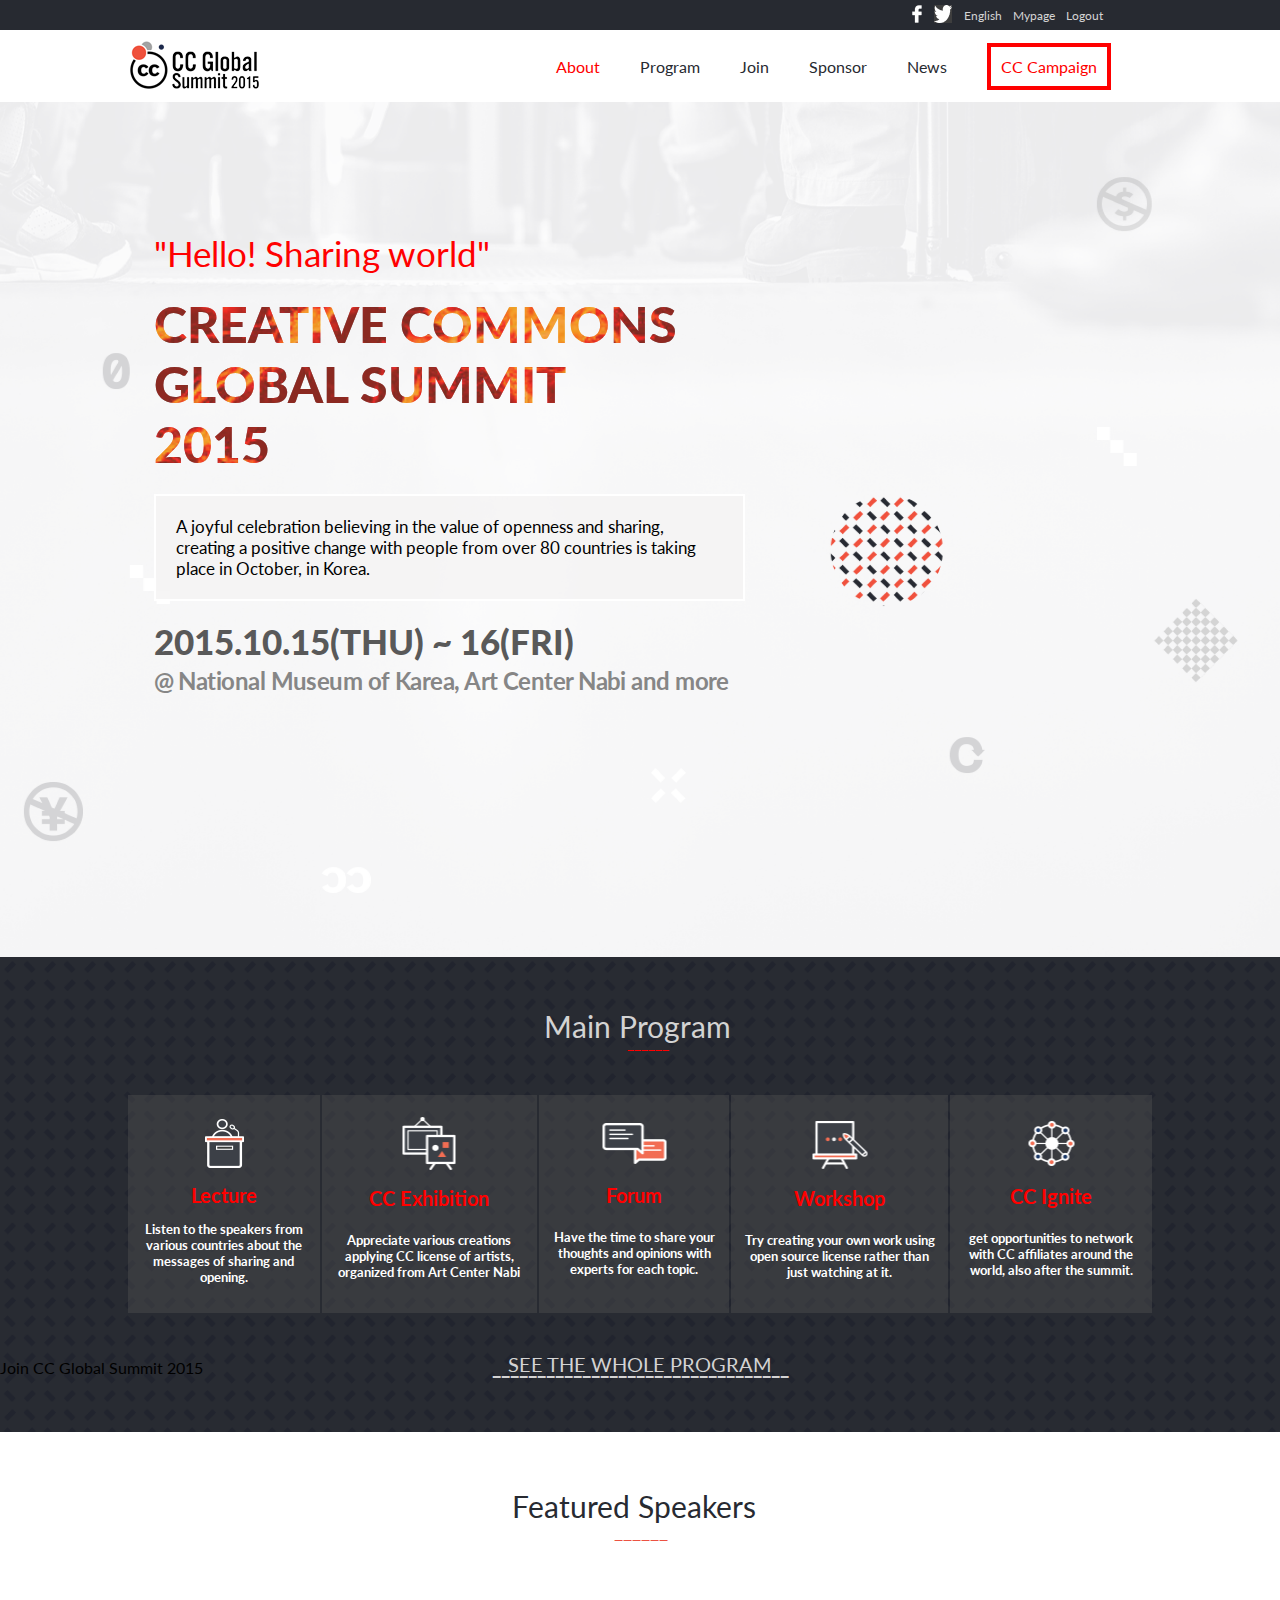
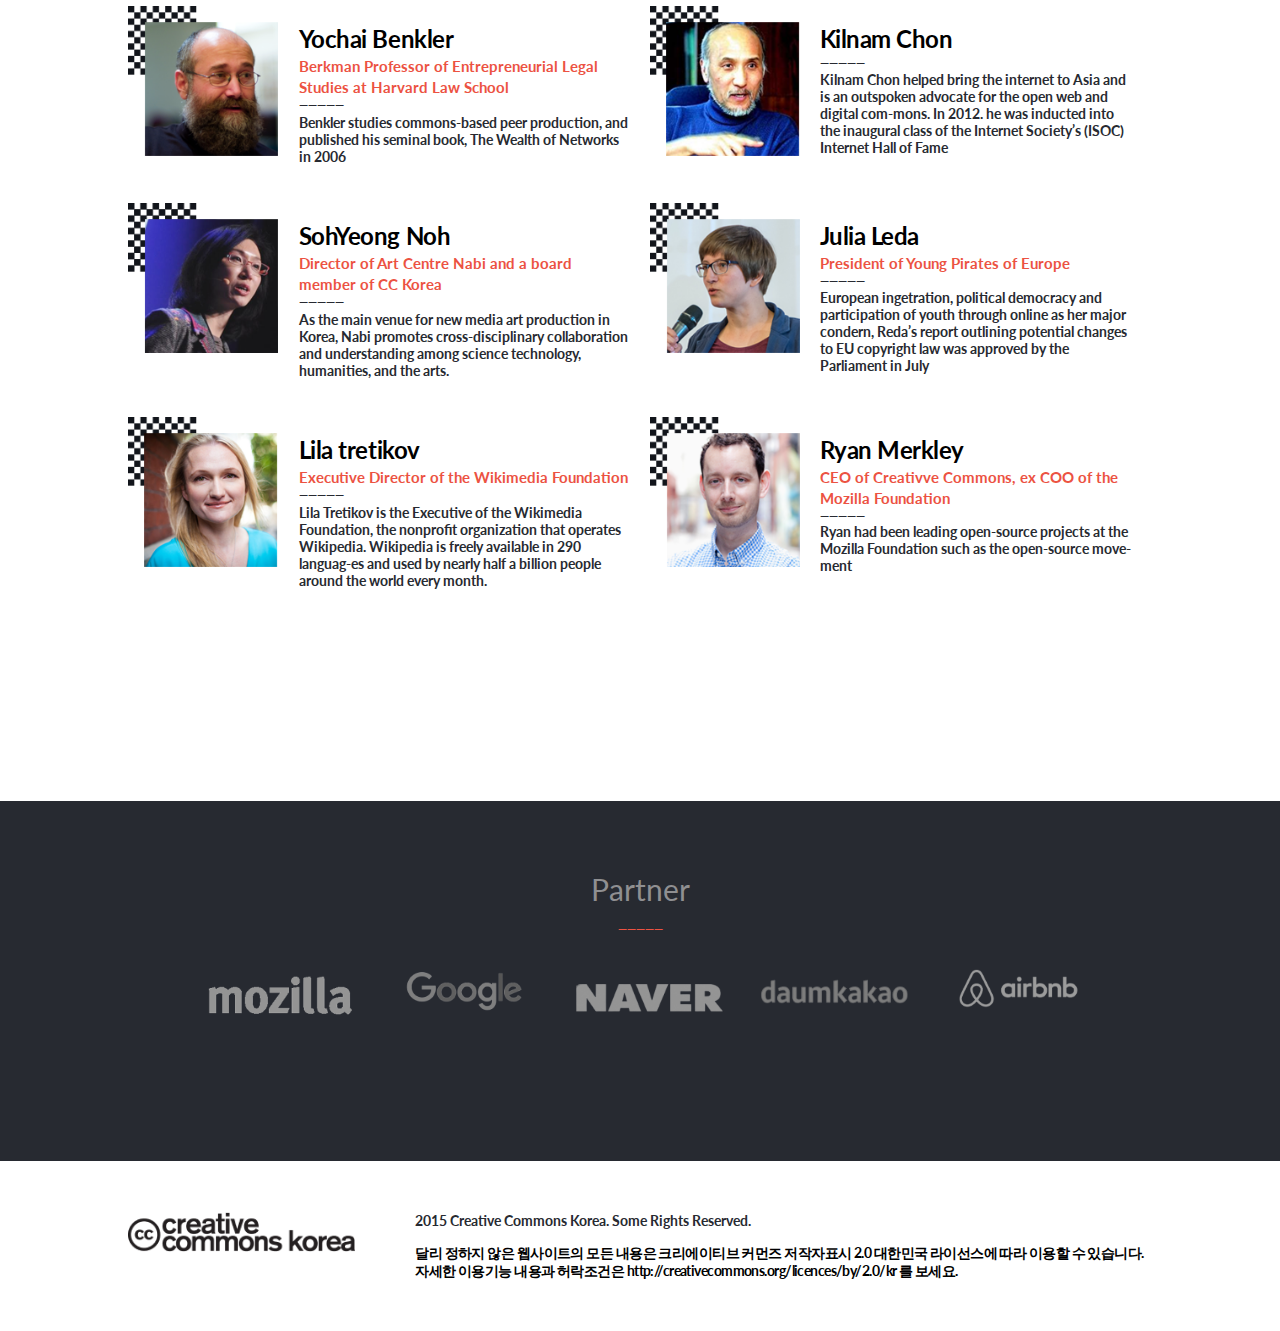
==== index.html @ be326084 "Add capstone file" ====
<!DOCTYPE html>
<html lang="en">
  <head>
    <meta charset="UTF-8" />
    <meta name="viewport" content="width=device-width, initial-scale=1.0" />
    <title>Document</title>
    <link rel="stylesheet" href="style.css" />
    <link rel="preconnect" href="https://fonts.googleapis.com">
    <link rel="preconnect" href="https://fonts.gstatic.com" crossorigin>
    <link href="https://fonts.googleapis.com/css2?family=Lato:wght@300;400;700;900&family=Libre+Bodoni:wght@500&family=Poppins:ital,wght@0,400;0,500;0,600;0,700;1,300;1,800;1,900&family=Roboto:wght@100;300;400&display=swap" rel="stylesheet">
    <link rel="stylesheet" href="about.css">
  </head>
  <body>
    <header class="master">
      <nav class="navbar">
        <div class="mobile">
          <div class="menu" id="hamlogo"><img src="image/mobile_menu 1.png" alt="" onclick="showNav"></div>
          <div class="m-logo"><img src="image/logo.png" alt=""></div>

        </div>
        <div class="upper-nav">
          <ul>
            <li>
              <a href="#"><img src="image/Rectangle.png" alt="facebook" /></a>
            </li>
            <li>
              <a href="#"><img src="image/twitter.png" alt="twitter" /></a>
            </li>
            <li><a href="#">English</a></li>
            <li><a href="#">Mypage</a></li>
            <li><a href="#">Logout</a></li>
          </ul>
        </div>
        <div class="lower">
          <div class="lower-nav">
            <li class="logo">
              <a href="#"><img src="image/logo.png" alt="" /></a>
            </li>
            <ul class="link">
              <li><a href="about.html" id="active" class="active">About</a></li>
              <li><a href="#program" class="up">Program</a></li>
              <li><a href="#speakers" class="up">Join</a></li>
              <li><a href="#partner" class="up">Sponsor</a></li>
              <li><a href="#" class="up">News</a></li>
              <li>
                <a href="#" id="campaign" class="campaign">CC Campaign</a>
              </li>
            </ul>
          </div>
        </div>
      </nav>
    </header>
    <!-- -----------------------hamburger----------------------- -->
    <div class="ham" id="burger">
      <button id="menuIcon" class="close-icon" onclick="closeNavbar()">
        <img src="image/cancel.png" alt="" />
      </button>
      <ul class="hambar">
        <li id="list32">
          <a href="about.html">About</a>
        </li>

        <li id="list33">
          <a href="#program">Program</a>
        </li>

        <li id="list34">
          <a href="#speakers">Join</a>
        </li>

        
        <li id="list35">
          <a href="#partner">Sponsor</a>
        </li>

        <li id="list36">
          <a href="#news">News</a>
        </li>

        <li id="list37">
          <a href="#campain">CC Campaign</a>
        </li>
      </ul>
    </div>
    <!-- --------------------------------------------------- -->
    <section class="start">
      <!-- <div class="raj"> -->
      <!-- <img src="image/background.png" class="background1" alt=""> -->
      <!-- </div> -->
      <h3 class="hello">"Hello! Sharing world"</h3>
      <p id="title">
        CREATIVE COMMONS <br />
        GLOBAL SUMMIT <br />
        2015
      </p>
      <p class="joyful">
        A joyful celebration believing in the value of openness and sharing,
        creating
        a positive change with people from over 80 countries is taking place in
        October, in Korea.
      </p>
      <h2 class="thu">2015.10.15(THU) ~ 16(FRI)</h2>
      <h6 class="national">
        @ National Museum of Karea, Art Center Nabi and more
      </h6>
    </section>
    <!-- ---------------------------- program --------------------------- -->
    <section id="program" class="program">
      <div class="main-pro">Main Program</div>
      <div class="main-space">______</div>
      <div class="main-container">
        <div class="lecture">
          <img src="image/program_icon (2).png" alt="dd" class="box1" />
          <h6 class="highlight">Lecture</h6>
          <p class="para">
            Listen to the speakers from various countries about the messages of
            sharing and opening.
          </p>
        </div>
        <div class="lecture">
          <img src="image/program_icon (3).png" alt=""  class="box2"/>
          <h6 class="highlight">CC Exhibition</h6>
          <p class="para">
            Appreciate various creations applying CC license of artists,
            organized from Art Center Nabi
          </p>
        </div>
        <div class="lecture">
          <img src="image/program_icon (4).png" alt="" class="box3"/>
          <h6 class="highlight">Forum</h6>
          <p class="para">
            Have the time to share your thoughts and opinions with experts for
            each topic.
          </p>
        </div>
        <div class="lecture">
          <img src="image/program_icon (5).png" alt="" class="box4"/>
          <h6 class="highlight">Workshop</h6>
          <p class="para">
            Try creating your own work using open source license rather than
            just watching at it.
          </p>
        </div>
        <div class="lecture">
          <img src="image/program_icon (1).png" alt="" class="box5"/>
          <h6 class="highlight">CC Ignite</h6>
          <p class="para">
            get opportunities to network with CC affiliates around the world,
            also after the summit.
          </p>
        </div>
      </div>
      <div class="join">Join CC Global Summit 2015</div>
      <div class="whole ">SEE THE WHOLE PROGRAM</div>
      <div class="whole-space whole">_________________________________</div>
    </section>
    <!-- -------------------- speakers----------------------- -->
    <section id="speakers" class="speakers">
      <h2 class="featured">Featured Speakers</h2>
      <div class="speaker-space">______</div>
      <div class="speaker-container">
        <div class="speaker-member">
          <img src="image/speaker_01.png" alt="" class="member" />
          <div class="spk-flex">
            <h4 class="spk-name">Yochai Benkler</h4>
            <p class="spk-red">
                Berkman Professor of Entrepreneurial Legal Studies at Harvard Law
                School
            </p>
            <p class="spk-space">_____</p>
            <p class="spk-black">
                Benkler studies commons-based peer production, and published his
                seminal book, The Wealth of Networks in 2006
            </p>
        </div>
    </div>
    <div class="speaker-member">
      <img src="image/speaker_04.png" alt="" class="member" />
      <div class="spk-flex">
        <h4 class="spk-name">Kilnam Chon</h4>
        <p class="spk-red"></p>
        <p class="spk-space">_____</p>
        <p class="spk-black">
          Kilnam Chon helped bring the internet to Asia and is an outspoken
          advocate for the open web and digital com-mons. In 2012. he was
          inducted into the inaugural class of the Internet Society’s (ISOC)
          Internet Hall of Fame
        </p>
      </div>
      <button class="more">more <img src="image/arrow_down 1.png" alt=""></button>
    </div>
        <div class="speaker-member">
          <img src="image/speaker_02.png" alt="" class="member"/>
          <div class="spk-flex">
            <h4 class="spk-name">SohYeong Noh</h4>
            <p class="spk-red">
              Director of Art Centre Nabi and a board member of CC Korea
            </p>
            <p class="spk-space">_____</p>
            <p class="spk-black">
              As the main venue for new media art production in Korea, Nabi
              promotes cross-disciplinary collaboration and understanding among
              science technology, humanities, and the arts.
            </p>
          </div>
        </div>
        <div class="speaker-member">
          <img src="image/speaker_05.png" alt="" class="member" />
          <div class="spk-flex">
            <h4 class="spk-name">Julia Leda</h4>
            <p class="spk-red">President of Young Pirates of Europe</p>
            <p class="spk-space">_____</p>
            <p class="spk-black">
              European ingetration, political democracy and participation of
              youth through online as her major condern, Reda’s report outlining
              potential changes to EU copyright law was approved by the
              Parliament in July
            </p>
          </div>
        </div>
        <div class="speaker-member">
          <img src="image/speaker_03.png" alt="" class="member" />
          <div class="spk-flex">
            <h4 class="spk-name">Lila tretikov</h4>
            <p class="spk-red">
              Executive Director of the Wikimedia Foundation
            </p>
            <p class="spk-space">_____</p>
            <p class="spk-black">
              Lila Tretikov is the Executive of the Wikimedia Foundation, the
              nonprofit organization that operates Wikipedia. Wikipedia is
              freely available in 290 languag-es and used by nearly half a
              billion people around the world every month.
            </p>
          </div>
        </div>
        <div class="speaker-member">
          <img src="image/speaker_06.png" alt="" class="member" />
          <div class="spk-flex">
            <h4 class="spk-name">Ryan Merkley</h4>
            <p class="spk-red">
              CEO of Creativve Commons, ex COO of the Mozilla Foundation
            </p>
            <p class="spk-space">_____</p>
            <p class="spk-black">
              Ryan had been leading open-source projects at the Mozilla
              Foundation such as the open-source move-ment
            </p>
          </div>
        </div>
      </div>
    </section>
    <!-- ---------------------------------- partner ------------------------------ -->
    <section id="partner" class="partner">
        <h4 class="part">Partner</h4>
        <div class="part-space">_____</div>
        <div class="partner-container">
            <div><img src="image/mozilla 1.png" alt="" width="150px"></div>
            <div><img src="image/googlekorea 1.png" alt="" width="150px"></div>
            <div><img src="image/naver 1.png" alt="" width="150px"></div>
            <div><img src="image/daumkakaologo 1.png" alt="" width="150px"></div>
            <div><img src="image/airbnb 1.png" alt="" width="150px"></div>
        </div>
    </section>
    <footer class="foot">
        <div class="footer-container">
        <div class="foot-logo">
            <img src="image/footer-logo.png" alt="" height="40px">
        </div>
        <div class="foot-para">
            <p class="creative">2015 Creative Commons Korea. Some Rights Reserved.</p>
            <p class="korea">달리 정하지 않은 웹사이트의 모든 내용은 크리에이티브 커먼즈 저작자표시 2.0 대한민국 라이선스에 따라 이용할 수 있습니다.
                자세한 이용기능 내용과 허락조건은 http://creativecommons.org/licences/by/2.0/kr 를 보세요.</p>

        </div>
    </div>
    </footer>
  </body>
</html>
---- style.css ----
* {
  margin: 0;
  padding: 0;
  box-sizing: border-box;
  font-family: 'lato', 'Lato', sans-serif;
}

.upper-nav ul {
  list-style-type: none;
  background-color: #272a31;
  margin: 0;
  padding: 0;
  overflow: hidden;
  padding-right: 14%;
  display: flex;
  justify-content: end;
}

.upper-nav ul li {
  margin-left: 1%;
  height: 30px;
  display: flex;
  align-items: center;
  font-size: 12px;
}

.link li a {
  text-decoration: none;
  color: #272a31;
  margin: 0 20px;
}

.upper-nav ul li a {
  text-decoration: none;
  color: #d3d3d3;
  margin: 0 5%;
}

.logo {
  margin-top: 10px;
}

.campaign {
  border: 4px solid red;
  padding: 10px;
}

#active,
#campaign {
  color: red;
  font-weight: 400;
}

.lower-nav ul li {
  float: left;
  list-style-type: none;
  background-color: white;
}

.lower-nav {
  list-style-type: none;
  display: flex;
  justify-content: space-around;
  height: 4.5rem;
}

.link {
  text-decoration: none;
  color: #272a31;
  margin: 0 20px;
  display: flex;
  align-items: center;
}

.start {
  flex-direction: column;
  height: 95vh;
  width: 100%;
  align-items: center;
  justify-content: center;
  background-image: url("image/background.png");
  background-repeat: no-repeat;
  background-size: cover;
  padding-left: 12%;
}

.hello {
  color: red;
  font-size: 35px;
  padding-top: 130px;
  font-weight: 400;
}

#title {
  margin: 20px 0;
  color: red;
  font-size: 50px;
  font-weight: 1000;
  background-image: url('image/text-background.jpg');
  background-repeat: no-repeat;
  background-position: top;
  background-size: cover;
  background-clip: border-box;
  -webkit-background-clip: text;
  -webkit-text-fill-color: rgb(236, 82, 66, 0.5);
}

.joyful {
  border: 2px solid white;
  padding: 20px;
  margin: 10px 10px 10px 0;
  width: 52.5%;
  background-color: #f5f3f3d9;
  font-size: 17px;
}

.thu {
  color: #595959;
  font-size: 35px;
  font-style: normal;
  font-weight: 900;
  line-height: 0px;
  margin: 40px 0;
}

.national {
  color: #868686;
  font-size: 24px;
  font-style: normal;
  font-weight: 700;
  line-height: 0px; /* 0% */
  letter-spacing: -0.552px;
}

/* -----------------------program------------------------ */

.program {
  background-image: url("image/programBackground.png");
  background-repeat: no-repeat;
  width: 100%;
  background-size: cover;
}

.main-pro {
  max-width: 12rem;
  height: 34px;
  align-items: center;
  margin: auto;
  padding: 4% 0 10px 0;
  color: #d3d3d3;
  font-size: 30px;
  font-weight: 400;
}

.main-space {
  width: 4%;
  color: red;
  margin: 15px 48% 30px 49%;
  padding-bottom: 1%;
}

.main-container {
  display: grid;
  grid-template-columns: auto auto auto auto auto;
  height: 263px;
  gap: 2px;
  margin: 0 10%;
  width: 80%;
  border: 2px splid red;
  padding-bottom: 150px;
}

.main-container > div {
  background-color: rgba(83, 83, 83, 0.427);
  text-align: center;

  /* padding: 20px 0; */
  font-size: 15px;
  border: 2px splid red;
  padding: 5%;
}

.partner-container div {
  width: 20%;
}

.main-container > div:hover {
  cursor: pointer;
  border: 3px solid #d3d3d3;
}

.lecture p {
  display: flex;
  height: 92px;
  flex-direction: column;
  justify-content: center;
  color: #fff;
  text-align: center;
  font-size: 13px;
  font-style: normal;
  font-weight: 700;
}

.highlight {
  color: red;
  font-size: 20px;
  padding: 0 3%;
}

.lecture > img {
  padding: 5%;
}

.whole {
  max-width: 18rem;
  height: 34px;
  align-items: center;
  margin: -30px auto 5px auto;
  color: #d3d3d3;
  font-size: 20px;
  font-weight: 400;
  display: flex;
  justify-content: center;
  text-align: center;
}

.whole-space {
  margin-top: -18px;
  color: #d3d3d3;
  padding-bottom: 5%;
  display: flex;
  justify-content: center;
  text-align: center;
  line-height: 1px;
  font-size: 20px;
  font-weight: 900;
}

/* ----------------------speakers------------------------ */
.speakers {
  background-color: white;
  height: 100vh;
  width: 100%;
}

.featured {
  max-width: 16rem;
  height: 34px;
  align-items: center;
  margin: 0 auto 0 auto;
  padding: 4% 0 10px 0;
  color: #272a31;
  font-size: 30px;
  font-weight: 400;
}

.speaker-space {
  width: 6%;
  color: #ec5242;
  padding-bottom: 5%;
  margin: 20px 45% 0% 48%;
  position: cover;
  font-size: 20px;
}

.speaker-container {
  display: grid;
  grid-template-columns: auto auto;
  margin: 0 10%;
  gap: 20px 0;
}

.speaker-member {
  display: flex;
}

.speaker-member > img {
  width: 150px;
  height: 150px;
}

.spk-flex {
  display: flex;
  flex-direction: column;
  padding: 18px 4%;
}

.spk-name {
  color: #000;
  font-size: 24px;
  font-weight: 700;
  letter-spacing: -0.48px;
}

.spk-red {
  color: #ec5242;
  font-size: 15px;
  font-style: normal;
  font-weight: 700;
  line-height: 21px;
  margin-top: 1%;
}

.spk-space {
  width: 6%;
  color: #272a31;
  padding-bottom: 5%;
  margin-top: -15px;
  position: cover;
  font-size: 20px;
}

.spk-black {
  color: #272a31;
  font-size: 14px;
  font-style: normal;
  font-weight: 700;
  margin-top: -10px;
}

/* -----------------------partner-------------- */

.partner {
  margin-top: 5%;
  width: 100%;
  height: 40vh;
  background-color: #272a31;
}

.part {
  display: flex;
  width: 100%;
  justify-content: center;
  text-align: center;
  color: #8f8f91;
  font-size: 30px;
  font-weight: 400;
  padding-top: 70px;
}

.part-space {
  display: flex;
  width: 100%;
  justify-content: center;
  text-align: center;
  color: #ec5242;
  font-size: 20px;
  font-weight: 400;
}

.partner-container {
  display: flex;
  margin: 3% 16%;
  gap: 4%;
}

/* --------------------footer------------------------ */

.footer-container {
  display: flex;
  margin: 4% 10%;
  gap: 60px;
}

.creative {
  display: flex;
  height: 17px;
  flex-direction: column;
  justify-content: center;
  color: #272a31;
  font-size: 14px;
  font-weight: 700;
  line-height: 28px;
}

.korea {
  color: #000;
  margin-top: 15px;
  font-size: 14px;
  font-style: normal;
  font-weight: 700;
  line-height: 18px;
  letter-spacing: -0.56px;
}

@media screen and (min-width: 767px) {
  .mobile {
    display: none;
  }

  .more {
    display: none;
  }

  .ham {
    display: none;
  }
}

/* ------------------for mobile --------------- */

@media screen and (max-width: 767px) {
  .upper-nav {
    display: none;
  }

  .lower {
    display: none;
  }

  .footer {
    display: none;
  }

  .foot {
    display: none;
  }

  .whole {
    display: none;
  }

  .partner {
    display: none;
  }

  /* _________________________ hamburger _______________________ */
  .hamlogo {
    background-color: #6070ff;
    backdrop-filter: blur(5px);
    opacity: 0.8;
    width: 100vw;
    height: 100vh;
    position: fixed;
    top: 0;
    left: 0;
    padding: 20px;
    z-index: 99;
  }

  .ham {
    display: none;
  }

  /* ------------------------------------------------------------ */

  .start {
    flex-direction: column;
    height: 80vh;
    width: 100%;
    align-items: center;
    justify-content: center;
    background-image: url("image/mobile_cleanup.png");
    background-repeat: no-repeat;
    background-size: cover;
    padding: 10px;
  }

  .mobile {
    display: flex;
    height: 10vh;
    justify-content: space-between;
    align-items: center;
    width: 70%;
  }

  .menu {
    margin-left: 10%;
  }

  .hello {
    color: red;
    font-size: 25px;
    font-weight: 400;
  }

  #title {
    margin: 5px 0;
    color: red;
    font-size: 34px;
    font-weight: 1000;
  }

  .joyful {
    border: 5px solid white;
    padding: 20px 20px 20px 10px;
    margin: 10px 10px 10px 0;
    width: 99.5%;
    background-color: #fffa;
    font-size: 12px;
  }

  .thu {
    color: #595959;
    font-size: 20px;
    font-style: normal;
    font-weight: 900;
    line-height: 0px;
    margin: 40px 10px;
  }

  .national {
    color: #868686;
    font-size: 14px;
    font-style: normal;
    font-weight: 700;
    line-height: 0px;
    letter-spacing: -0.552px;
    margin: 10px;
  }

  /* --------------------------------2------------------ */
  .program {
    background-image: url("image/mobile-bckblk.png");
    background-repeat: no-repeat;
    width: 100%;
    height: 100vh;
    background-size: cover;
  }

  .main-pro {
    max-width: 12rem;
    height: 34px;
    align-items: center;
    margin: auto;
    padding: 4% 0 10px 0;
    color: #d3d3d3;
    font-size: 30px;
    font-weight: 400;
  }

  .main-space {
    width: 0%;
    color: red;
    margin: 10px 48% 30px 44%;
    padding-bottom: 1%;
  }

  .main-container {
    display: grid;
    grid-template-columns: auto;
    height: 103px;
    gap: 5px;
    margin: 8px;
    width: 95%;
    border: 2px splid red;
  }

  .main-container > div {
    background-color: rgba(83, 83, 83, 0.427);
    font-size: 10px;
    border: 2px splid red;
    display: flex;
    justify-content: center;
    align-items: center;
    padding: 0%;
  }

  .main-container > div:hover {
    cursor: pointer;
    border: 3px solid #d3d3d3;
  }

  .lecture p {
    color: #fff;
    text-align: start;
    font-size: 12px;
    font-weight: 700;
    line-height: 25px;
    display: flex;
    width: 66%;
    height: 85px;
    flex-direction: column;
    justify-content: center;
    padding: 0 5px 0 8px;
  }

  .part-space {
    width: 10%;
    margin: 0 45%;
    color: #ec5242;
    font-size: 20px;
    font-weight: 400;
  }

  .highlight {
    color: red;
    font-size: 15px;
    padding: 0%  5px 0 8px;
    width: 80px;
    line-height: 25px;
    text-align: start;
  }

  .lecture > img {
    padding: 1%;
    width: 60px;
    display: flex;
  }

  .join {
    margin: 330px 35px 20px 36px;
    height: 65px;
    font-weight: 600;
    width: 80%;
    background-color: #ec5242;
    color: #fff;
    align-items: center;
    justify-content: center;
    display: flex;
  }

  .join:active {
    background-color: #10c413;
    color: #f4f5f7;
  }

  .join:hover {
    background-color: #66bfe2;
    color: #f4f5f7;
    cursor: pointer;
  }

  /* -----------------speaker------------- */
  .speakers {
    background-color: white;
    height: 100vh;
    width: 100%;
  }

  .featured {
    max-width: 16rem;
    height: 24px;
    text-align: center;
    align-items: center;
    margin: 0 auto 0 auto;
    color: #272a31;
    font-size: 20px;
    font-weight: 600;
  }

  .speaker-space {
    display: flex;
    justify-content: center;
    text-align: center;
    line-height: 1px;
    color: #ec5242;
    font-size: 20px;
    font-weight: 900;
  }

  .member {
    width: 100px;
    height: 100px;
  }

  .speaker-container {
    display: grid;
    grid-template-columns: auto;
    margin: 0 4%;
    gap: 3% 0;
  }

  .speaker-member {
    display: flex;
  }

  .spk-flex {
    display: flex;
    flex-direction: column;
    padding: 8px 4%;
  }

  .spk-name {
    color: #000;
    font-size: 14px;
    font-weight: 700;
    letter-spacing: -0.48px;
  }

  .spk-red {
    color: #ec5242;
    font-size: 9px;
    font-style: normal;
    font-weight: 700;
    line-height: 15px;
    margin-top: 1%;
  }

  .spk-space {
    color: #272a31;
    padding-bottom: 5%;
    margin-top: -15px;
    position: cover;
    font-size: 9px;
    line-height: 30px;
  }

  .spk-black {
    color: #272a31;
    font-size: 8px;
    font-style: normal;
    font-weight: 700;
    margin-top: -10px;
  }

  .more {
    width: 80%;
  }
}
}
---- about.css ----
* {
  margin: 0;
  padding: 0;
  box-sizing: border-box;
  font-family: 'Lato', 'lato', sans-serif;
}

.upper-nav ul {
  list-style-type: none;
  background-color: #272a31;
  margin: 0;
  padding: 0;
  overflow: hidden;
  padding-right: 14%;
  display: flex;
  justify-content: end;
}

.upper-nav ul li {
  margin-left: 1%;
  height: 30px;
  display: flex;
  align-items: center;
  font-size: 12px;
}

.link li a {
  text-decoration: none;
  color: #272a31;
  margin: 0 20px;
}

.upper-nav ul li a {
  text-decoration: none;
  color: #d3d3d3;
  margin: 0 5%;
}

.logo {
  margin-top: 10px;
}

.campaign {
  border: 4px solid red;
  padding: 10px;
}

#active,
#campaign {
  color: red;
  font-weight: 400;
}

.lower-nav ul li {
  float: left;
  list-style-type: none;
  background-color: white;
}

.lower-nav {
  list-style-type: none;
  display: flex;
  justify-content: space-around;
  height: 4.5rem;
}

.link {
  text-decoration: none;
  color: #272a31;
  margin: 0 20px;
  display: flex;
  align-items: center;
}

/* ------------section------------ */
.global {
  background-image: url("image/about-background.png");
  background-size: cover;
  width: 100%;
  height: 105vh;
  background-repeat: no-repeat;
  background-position: center;
}

.about1 {
  width: 100%;
  height: 70vh;
  padding: 7% 10% 7% 10%;
}

.summit {
  margin: 20px 0;
  color: red;
  font-size: 50px;
  padding-top: 35px;
  font-weight: 1000;
  text-align: center;
  background-image: url('image/text-background.jpg');
  background-repeat: no-repeat;
  background-position: top;
  background-size: cover;
  background-clip: border-box;
  -webkit-background-clip: text;
  -webkit-text-fill-color: rgb(236, 82, 66, 0.5);
}

.summit-space {
  display: flex;
  width: 100%;
  justify-content: center;
  text-align: center;
  color: #ec5242;
  font-size: 20px;
  font-weight: 700;
}

.para-submit {
  width: 100%;
  margin: 5% 2% 2% 2%;
  padding: 2.5% 5%;
  background-color: #fffdfd;
  color: #000;
  text-align: center;
  font-size: 14px;
  font-weight: 400;
  line-height: 25px;
}

.please {
  color: #7a7a7a;
  text-align: center;
  font-size: 16px;
  font-weight: 700;
  line-height: 25px;
  letter-spacing: 0.48px;
}

.cckore {
  color: #5f5f5f;
  text-align: center;
  font-size: 17px;
  font-weight: 800;
  line-height: 25px;
  letter-spacing: 0.34px;
  text-decoration-line: underline;
}

.cckore img {
  margin-left: 8px;
}

/* ----------------------------------------------- */
.creative3 {
  background-color: white;
  width: 100%;
  height: 53vh;
}

.common {
  width: 50%;
  margin: 5% 25%;
}

.A2015 {
  text-align: center;
  color: #2c2c2c;
  font-size: 25px;
  font-style: normal;
  font-weight: 700;
  line-height: 28px;
}

.criative2-space {
  display: flex;
  width: 100%;
  justify-content: center;
  text-align: center;
  color: #ec5242;
  font-size: 20px;
  font-weight: 600;
  margin: -10px 0 10px 0;
}

.para-logo {
  color: #838383;
  text-align: center;
  font-size: 10px;
  font-style: normal;
  font-weight: 700;
  line-height: 21px;
  margin: 0 10%;
}

.big-logo {
  width: 60%;
  height: 25vh;
  margin: 4% 20%;
}

/* ______________________________past--------------------- */

.see {
  color: #2c2c2c;
  font-size: 30px;
  font-style: normal;
  font-weight: 700;
  line-height: 28px;
  text-align: center;
  margin-top: 4%;
}

.past-space {
  display: flex;
  width: 100%;
  justify-content: center;
  text-align: center;
  color: #ec5242;
  font-size: 20px;
  font-weight: 600;
  margin: -10px 0 10px 0;
}

.past-two {
  color: #838383;
  text-align: center;
  font-size: 16px;
  font-weight: 700;
  line-height: 21px;
}

.past-container {
  display: grid;
  grid-template-columns: auto auto;
  margin: 1% 20%;
}

.past-container div {
  padding: 10px;
  margin-bottom: 100px;
}

/* ----------------------footer---------------------------- */
.foot2 {
  background-color: #111010;
  width: 100%;
  height: 25vh;
}

.footer-container2 {
  display: grid;
  grid-template-columns: 15% 65%;
  justify-content: center;
  align-items: center;
  margin: 0% 10%;
  gap: 50px;
  padding-top: 70px;
}

.creative2 {
  display: flex;
  flex-direction: column;
  justify-content: center;
  color: #eff0f6;
  font-size: 14px;
  font-weight: 700;
  line-height: 28px;
  background-color: #000;
  margin: 0;
  height: 0;
}

.korea2 {
  color: #eee5e5;
  margin-top: 25px;
  font-size: 14px;
  font-style: normal;
  font-weight: 700;
  line-height: 18px;
  letter-spacing: -0.56px;
}

@media screen and (min-width: 767px) {
  .mobile {
    display: none;
  }

  .hello2 {
    display: none;
  }

  .para-submit-mobile {
    display: none;
  }

  .black-logo {
    display: none;
  }

  .partner2 {
    display: none;
  }
}

/* ------------------for mobile --------------- */

@media screen and (max-width: 767px) {
  .upper-nav {
    display: none;
  }

  .lower {
    display: none;
  }

  .summit-space {
    display: none;
  }

  .para-submit {
    display: none;
  }

  .para-logo {
    display: none;
  }

  .korea2 {
    display: none;
  }

  .white-logo {
    display: none;
  }

  .global {
    flex-direction: column;
    height: 65vh;
    width: 100%;
    align-items: center;
    justify-content: center;
    background-image: url("image/mobile-back-about3.png");
    background-repeat: no-repeat;
    background-size: cover;
  }

  .mobile {
    display: flex;
    height: 10vh;
    justify-content: space-between;
    align-items: center;
    width: 70%;
  }

  .menu {
    margin-left: 10%;
  }

  .hello2 {
    color: red;
    font-size: 25px;
    padding-top: -30px;
    font-weight: 400;
    text-align: center;
  }

  .about1 {
    width: 100%;
    height: 100vh;
    padding: 0;
  }

  .summit {
    margin: 10px 0;
    color: red;
    font-size: 30px;
    padding-top: 0;
    font-weight: 1000;
    text-align: center;
  }

  .para-submit-mobile {
    width: 100%;
    margin: 70px 2% 2% 0;
    padding: 2.5% 5%;
    background-color: #fffdfd;
    color: #000;
    text-align: center;
    font-size: 12px;
    font-weight: 400;
    line-height: 25px;
  }

  .please {
    color: #7a7a7a;
    text-align: center;
    font-size: 12px;
    font-weight: 700;
    padding: 2.5% 5%;
    line-height: 25px;
    letter-spacing: 0.48px;
  }

  .cckore {
    color: #5f5f5f;
    text-align: center;
    font-size: 12px;
    font-weight: 800;
    line-height: 15px;
    letter-spacing: 0.34px;
    text-decoration-line: underline;
  }

  .cckore img {
    margin-left: 4px;
    height: 8px;
  }

  /* ----------------------------------------------- */
  .creative3 {
    background-color: white;
    width: 100%;
    height: 45vh;
  }

  .common {
    width: 90%;
    margin: 5%;
  }

  .A2015 {
    width: 62%;
    margin: 0 21%;
    text-align: center;
    color: #2c2c2c;
    font-size: 18px;
    font-style: normal;
    font-weight: 700;
    line-height: 28px;
  }

  .criative2-space {
    display: flex;
    width: 100%;
    justify-content: center;
    text-align: center;
    color: #ec5242;
    font-size: 20px;
    font-weight: 600;
    margin: -10px 0 10px 0;
  }

  .para-logo2 {
    color: #838383;
    text-align: center;
    font-size: 14px;
    font-style: normal;
    font-weight: 700;
    line-height: 21px;
    margin: 0 2%;
  }

  .big-logo {
    width: 100%;
    height: 20vh;
    margin: 8% 0% 4% 0;
  }

  /* ----------------------footer---------------------- */

  .see {
    color: #2c2c2c;
    font-size: 20px;
    font-style: normal;
    font-weight: 700;
    line-height: 28px;
    text-align: center;
    margin-top: 4%;
  }

  .past-space {
    display: flex;
    width: 100%;
    justify-content: center;
    text-align: center;
    color: #ec5242;
    font-size: 20px;
    font-weight: 600;
    margin: -10px 0 10px 0;
  }

  .past-two {
    color: #838383;
    text-align: center;
    font-size: 12px;
    padding: 0 15px;
    font-weight: 700;
    line-height: 21px;
  }

  .past-container {
    display: grid;
    grid-template-columns: auto;
    margin: 5% 2%;
  }

  .past-container div {
    padding: 10px;
    margin-bottom: 0;
  }

  /* ______________________ partner _________________________ */

  .partner2 {
    width: 100%;
    height: 32vh;
    background-color: #272a31;
  }

  .part2 {
    display: flex;
    width: 100%;
    justify-content: center;
    text-align: center;
    color: #8f8f91;
    font-size: 25px;
    font-weight: 400;
    padding-top: 25px;
  }

  .part-space2 {
    display: flex;
    width: 100%;
    justify-content: center;
    text-align: center;
    color: #ec5242;
    font-size: 14px;
    font-weight: 400;
  }

  .partner-container2 {
    display: flex;
    flex-wrap: wrap;
    justify-content: space-around;
  }

  .partner-container2 div img {
    width: 100px;
    gap: 4%;
  }

  .partner-container2 div {
    display: flex;
    justify-content: space-around;

    /* width: 300px; */
    width: 20%;
    margin: 3% 6%;
    gap: 4%;
  }

  /* --------------------footer------------------- */

  .foot2 {
    background-color: white;
    width: 100%;
    height: 10vh;
  }

  .footer-container2 {
    display: grid;
    grid-template-columns: 35% 65%;
    justify-content: center;
    align-items: center;
    margin: 0% 10%;
    gap: 50px;
    padding-top: 17px;
  }

  .creative2 {
    color: #3b3e45;
    font-size: 12px;
    font-style: normal;
    font-weight: 700;
    line-height: 13.078px; /* 130.779% */
    letter-spacing: -0.1px;
    margin: 10px;
  }
}
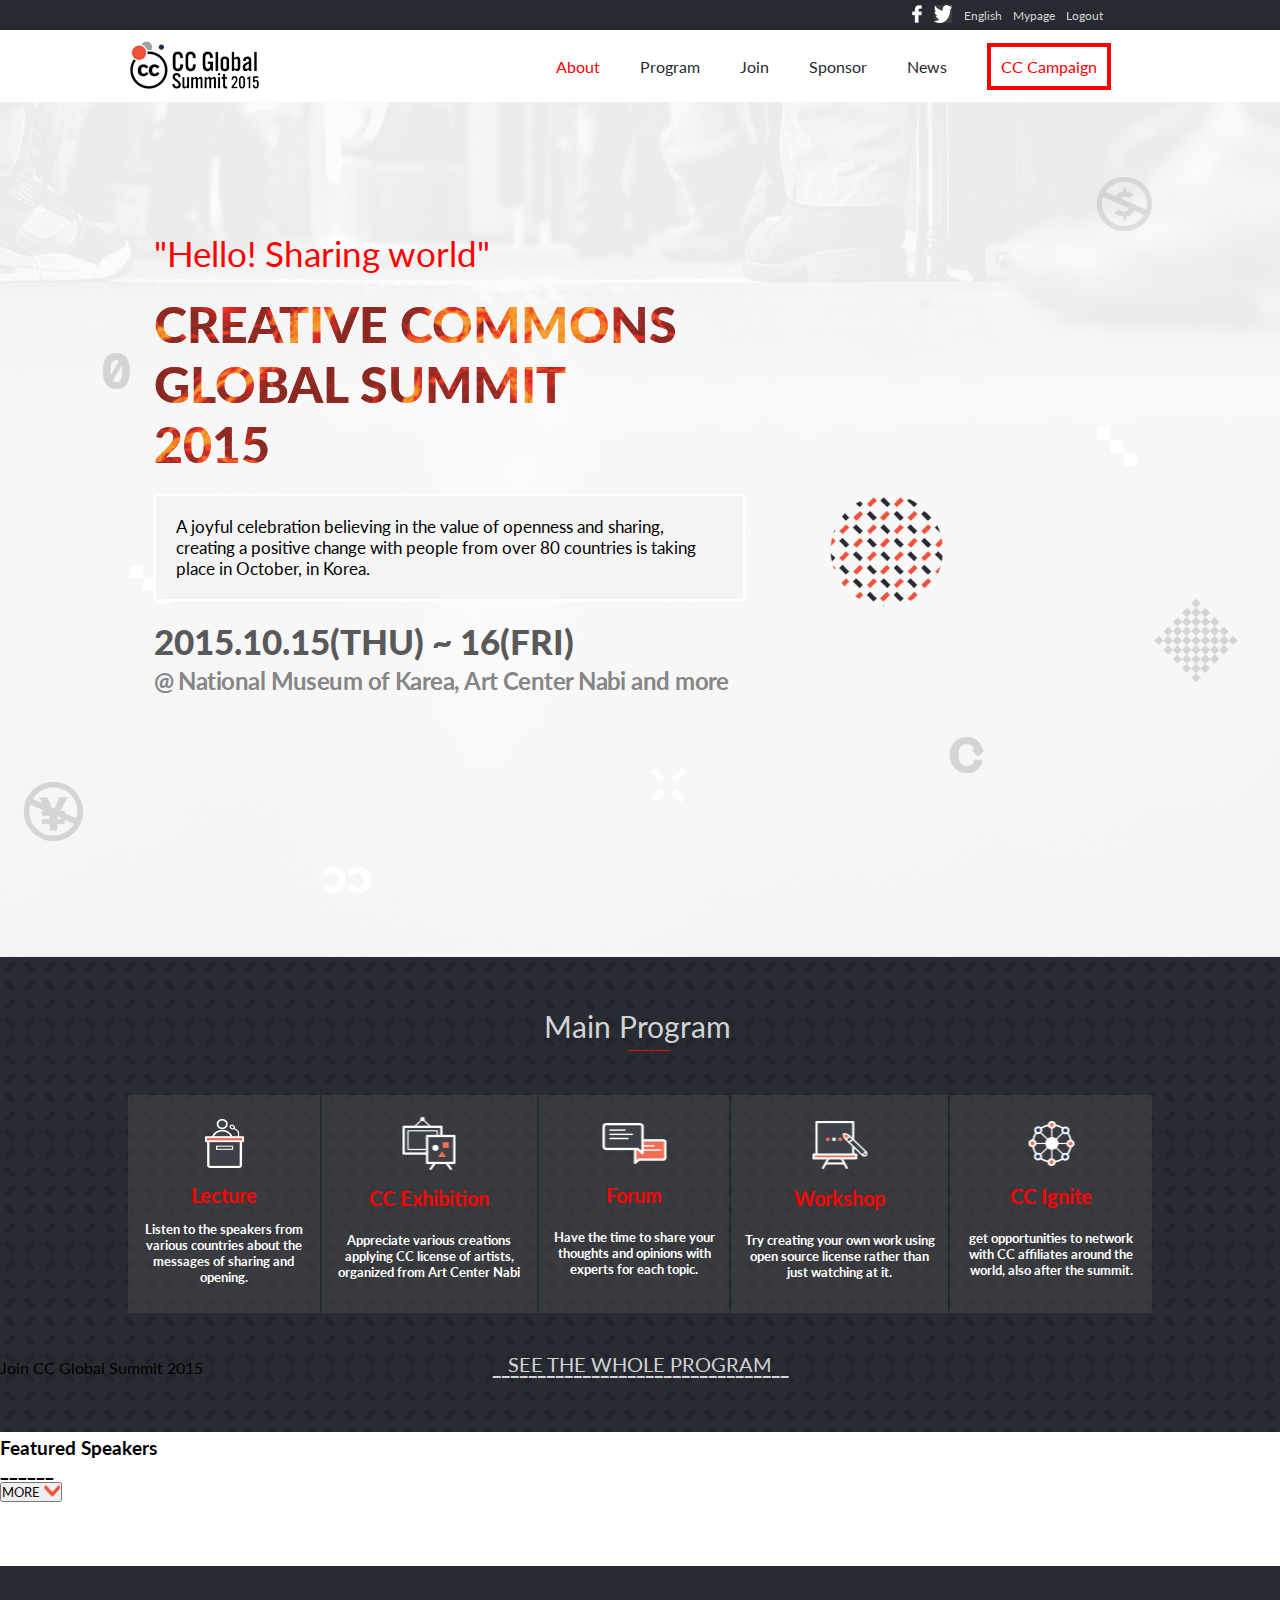
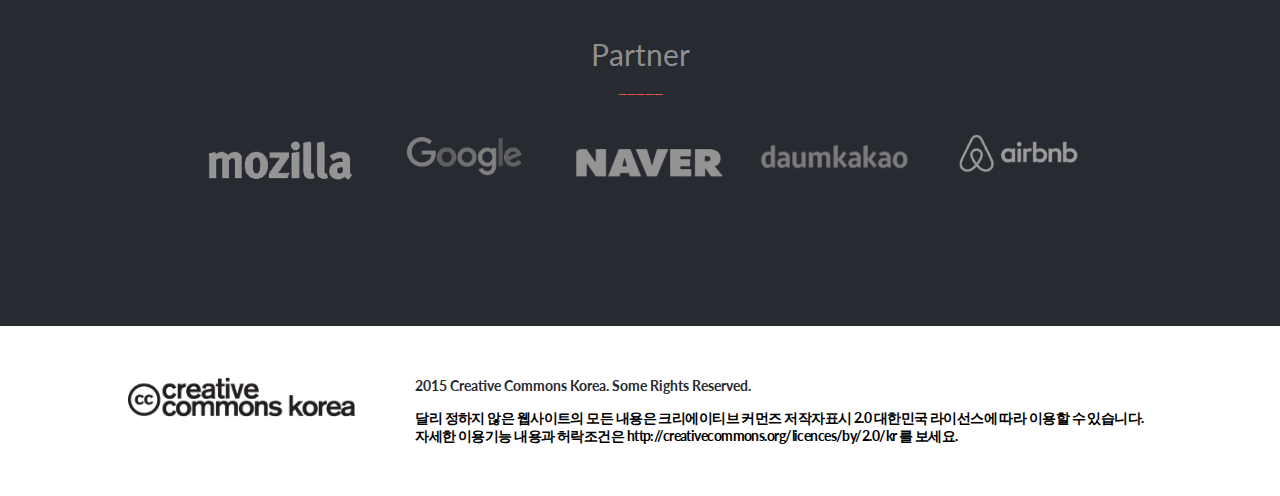
==== commit 33462377: "Add update index.html file" ====
--- a/index.html
+++ b/index.html
@@ -5,18 +5,22 @@
     <meta name="viewport" content="width=device-width, initial-scale=1.0" />
     <title>Document</title>
     <link rel="stylesheet" href="style.css" />
-    <link rel="preconnect" href="https://fonts.googleapis.com">
-    <link rel="preconnect" href="https://fonts.gstatic.com" crossorigin>
-    <link href="https://fonts.googleapis.com/css2?family=Lato:wght@300;400;700;900&family=Libre+Bodoni:wght@500&family=Poppins:ital,wght@0,400;0,500;0,600;0,700;1,300;1,800;1,900&family=Roboto:wght@100;300;400&display=swap" rel="stylesheet">
-    <link rel="stylesheet" href="about.css">
+    <link rel="preconnect" href="https://fonts.googleapis.com" />
+    <link rel="preconnect" href="https://fonts.gstatic.com" crossorigin />
+    <link
+      href="https://fonts.googleapis.com/css2?family=Lato:wght@300;400;700;900&family=Libre+Bodoni:wght@500&family=Poppins:ital,wght@0,400;0,500;0,600;0,700;1,300;1,800;1,900&family=Roboto:wght@100;300;400&display=swap"
+      rel="stylesheet"
+    />
+    <link rel="stylesheet" href="about.css" />
   </head>
   <body>
     <header class="master">
       <nav class="navbar">
         <div class="mobile">
-          <div class="menu" id="hamlogo"><img src="image/mobile_menu 1.png" alt="" onclick="showNav"></div>
-          <div class="m-logo"><img src="image/logo.png" alt=""></div>
-
+          <div class="menu" id="hamlogo">
+            <img src="image/mobile_menu 1.png" alt="" onclick="showNav" />
+          </div>
+          <div class="m-logo"><img src="image/logo.png" alt="" /></div>
         </div>
         <div class="upper-nav">
           <ul>
@@ -52,7 +56,12 @@
     </header>
     <!-- -----------------------hamburger----------------------- -->
     <div class="ham" id="burger">
-      <button id="menuIcon" class="close-icon" onclick="closeNavbar()">
+      <button
+        id="menuIcon
+      "
+        class="close-icon"
+        onclick="closeNavbar()"
+      >
         <img src="image/cancel.png" alt="" />
       </button>
       <ul class="hambar">
@@ -68,7 +77,6 @@
           <a href="#speakers">Join</a>
         </li>
 
-        
         <li id="list35">
           <a href="#partner">Sponsor</a>
         </li>
@@ -95,9 +103,8 @@
       </p>
       <p class="joyful">
         A joyful celebration believing in the value of openness and sharing,
-        creating
-        a positive change with people from over 80 countries is taking place in
-        October, in Korea.
+        creating a positive change with people from over 80 countries is taking
+        place in October, in Korea.
       </p>
       <h2 class="thu">2015.10.15(THU) ~ 16(FRI)</h2>
       <h6 class="national">
@@ -118,7 +125,7 @@
           </p>
         </div>
         <div class="lecture">
-          <img src="image/program_icon (3).png" alt=""  class="box2"/>
+          <img src="image/program_icon (3).png" alt="" class="box2" />
           <h6 class="highlight">CC Exhibition</h6>
           <p class="para">
             Appreciate various creations applying CC license of artists,
@@ -126,7 +133,7 @@
           </p>
         </div>
         <div class="lecture">
-          <img src="image/program_icon (4).png" alt="" class="box3"/>
+          <img src="image/program_icon (4).png" alt="" class="box3" />
           <h6 class="highlight">Forum</h6>
           <p class="para">
             Have the time to share your thoughts and opinions with experts for
@@ -134,7 +141,7 @@
           </p>
         </div>
         <div class="lecture">
-          <img src="image/program_icon (5).png" alt="" class="box4"/>
+          <img src="image/program_icon (5).png" alt="" class="box4" />
           <h6 class="highlight">Workshop</h6>
           <p class="para">
             Try creating your own work using open source license rather than
@@ -142,7 +149,7 @@
           </p>
         </div>
         <div class="lecture">
-          <img src="image/program_icon (1).png" alt="" class="box5"/>
+          <img src="image/program_icon (1).png" alt="" class="box5" />
           <h6 class="highlight">CC Ignite</h6>
           <p class="para">
             get opportunities to network with CC affiliates around the world,
@@ -151,129 +158,52 @@
         </div>
       </div>
       <div class="join">Join CC Global Summit 2015</div>
-      <div class="whole ">SEE THE WHOLE PROGRAM</div>
+      <div class="whole">SEE THE WHOLE PROGRAM</div>
       <div class="whole-space whole">_________________________________</div>
     </section>
     <!-- -------------------- speakers----------------------- -->
-    <section id="speakers" class="speakers">
-      <h2 class="featured">Featured Speakers</h2>
-      <div class="speaker-space">______</div>
-      <div class="speaker-container">
-        <div class="speaker-member">
-          <img src="image/speaker_01.png" alt="" class="member" />
-          <div class="spk-flex">
-            <h4 class="spk-name">Yochai Benkler</h4>
-            <p class="spk-red">
-                Berkman Professor of Entrepreneurial Legal Studies at Harvard Law
-                School
-            </p>
-            <p class="spk-space">_____</p>
-            <p class="spk-black">
-                Benkler studies commons-based peer production, and published his
-                seminal book, The Wealth of Networks in 2006
-            </p>
-        </div>
-    </div>
-    <div class="speaker-member">
-      <img src="image/speaker_04.png" alt="" class="member" />
-      <div class="spk-flex">
-        <h4 class="spk-name">Kilnam Chon</h4>
-        <p class="spk-red"></p>
-        <p class="spk-space">_____</p>
-        <p class="spk-black">
-          Kilnam Chon helped bring the internet to Asia and is an outspoken
-          advocate for the open web and digital com-mons. In 2012. he was
-          inducted into the inaugural class of the Internet Society’s (ISOC)
-          Internet Hall of Fame
-        </p>
-      </div>
-      <button class="more">more <img src="image/arrow_down 1.png" alt=""></button>
-    </div>
-        <div class="speaker-member">
-          <img src="image/speaker_02.png" alt="" class="member"/>
-          <div class="spk-flex">
-            <h4 class="spk-name">SohYeong Noh</h4>
-            <p class="spk-red">
-              Director of Art Centre Nabi and a board member of CC Korea
-            </p>
-            <p class="spk-space">_____</p>
-            <p class="spk-black">
-              As the main venue for new media art production in Korea, Nabi
-              promotes cross-disciplinary collaboration and understanding among
-              science technology, humanities, and the arts.
-            </p>
-          </div>
-        </div>
-        <div class="speaker-member">
-          <img src="image/speaker_05.png" alt="" class="member" />
-          <div class="spk-flex">
-            <h4 class="spk-name">Julia Leda</h4>
-            <p class="spk-red">President of Young Pirates of Europe</p>
-            <p class="spk-space">_____</p>
-            <p class="spk-black">
-              European ingetration, political democracy and participation of
-              youth through online as her major condern, Reda’s report outlining
-              potential changes to EU copyright law was approved by the
-              Parliament in July
-            </p>
-          </div>
-        </div>
-        <div class="speaker-member">
-          <img src="image/speaker_03.png" alt="" class="member" />
-          <div class="spk-flex">
-            <h4 class="spk-name">Lila tretikov</h4>
-            <p class="spk-red">
-              Executive Director of the Wikimedia Foundation
-            </p>
-            <p class="spk-space">_____</p>
-            <p class="spk-black">
-              Lila Tretikov is the Executive of the Wikimedia Foundation, the
-              nonprofit organization that operates Wikipedia. Wikipedia is
-              freely available in 290 languag-es and used by nearly half a
-              billion people around the world every month.
-            </p>
-          </div>
-        </div>
-        <div class="speaker-member">
-          <img src="image/speaker_06.png" alt="" class="member" />
-          <div class="spk-flex">
-            <h4 class="spk-name">Ryan Merkley</h4>
-            <p class="spk-red">
-              CEO of Creativve Commons, ex COO of the Mozilla Foundation
-            </p>
-            <p class="spk-space">_____</p>
-            <p class="spk-black">
-              Ryan had been leading open-source projects at the Mozilla
-              Foundation such as the open-source move-ment
-            </p>
-          </div>
-        </div>
-      </div>
-    </section>
+  <secction id="speakers">
+      <h3>Featured Speakers
+          <div class="short">______</div>
+      </h3>
+      <div class="featured__speakers-grid">
+      </div>
+      <div class="btn__more-container">
+          <button class="speakers__ItemsBtn">MORE <img class="down__arrow" src="image/arrow_down 1.png"
+                  alt=""></button>
+      </div>
+  </secction>
     <!-- ---------------------------------- partner ------------------------------ -->
     <section id="partner" class="partner">
-        <h4 class="part">Partner</h4>
-        <div class="part-space">_____</div>
-        <div class="partner-container">
-            <div><img src="image/mozilla 1.png" alt="" width="150px"></div>
-            <div><img src="image/googlekorea 1.png" alt="" width="150px"></div>
-            <div><img src="image/naver 1.png" alt="" width="150px"></div>
-            <div><img src="image/daumkakaologo 1.png" alt="" width="150px"></div>
-            <div><img src="image/airbnb 1.png" alt="" width="150px"></div>
-        </div>
+      <h4 class="part">Partner</h4>
+      <div class="part-space">_____</div>
+      <div class="partner-container">
+        <div><img src="image/mozilla 1.png" alt="" width="150px" /></div>
+        <div><img src="image/googlekorea 1.png" alt="" width="150px" /></div>
+        <div><img src="image/naver 1.png" alt="" width="150px" /></div>
+        <div><img src="image/daumkakaologo 1.png" alt="" width="150px" /></div>
+        <div><img src="image/airbnb 1.png" alt="" width="150px" /></div>
+      </div>
     </section>
     <footer class="foot">
-        <div class="footer-container">
+      <div class="footer-container">
         <div class="foot-logo">
-            <img src="image/footer-logo.png" alt="" height="40px">
+          <img src="image/footer-logo.png" alt="" height="40px" />
         </div>
         <div class="foot-para">
-            <p class="creative">2015 Creative Commons Korea. Some Rights Reserved.</p>
-            <p class="korea">달리 정하지 않은 웹사이트의 모든 내용은 크리에이티브 커먼즈 저작자표시 2.0 대한민국 라이선스에 따라 이용할 수 있습니다.
-                자세한 이용기능 내용과 허락조건은 http://creativecommons.org/licences/by/2.0/kr 를 보세요.</p>
-
-        </div>
-    </div>
+          <p class="creative">
+            2015 Creative Commons Korea. Some Rights Reserved.
+          </p>
+          <p class="korea">
+            달리 정하지 않은 웹사이트의 모든 내용은 크리에이티브 커먼즈
+            저작자표시 2.0 대한민국 라이선스에 따라 이용할 수 있습니다. 자세한
+            이용기능 내용과 허락조건은
+            http://creativecommons.org/licences/by/2.0/kr 를 보세요.
+          </p>
+        </div>
+      </div>
     </footer>
+    <script src="navbar.js"></script>
+    <script src="data.js"></script>
   </body>
 </html>
--- a/style.css
+++ b/style.css
@@ -395,6 +395,10 @@
   .ham {
     display: none;
   }
+
+  .som {
+    display: none;
+  }
 }
 
 /* ------------------for mobile --------------- */
@@ -421,6 +425,10 @@
   }
 
   .partner {
+    display: none;
+  }
+
+  .dom {
     display: none;
   }
 
@@ -439,7 +447,45 @@
   }
 
   .ham {
-    display: none;
+    background-color: #396df2d3;
+    backdrop-filter: blur(5px);
+    height: 100vh;
+    width: 100vw;
+    top: 0;
+    position: fixed;
+    display: none;
+  }
+
+  #menuIcon {
+    width: 60px;
+    position: fixed;
+    top: 40px;
+    right: 2%;
+    background-color: #6070;
+    cursor: pointer;
+    z-index: 100;
+    border: none;
+  }
+
+  .hambar {
+    width: 60px;
+    position: fixed;
+    top: 80px;
+    left: 6%;
+    cursor: pointer;
+    z-index: 100;
+  }
+
+  .hambar li a {
+    text-decoration: none;
+    font-size: 32px;
+    font-weight: 600;
+    line-height: 44px;
+    color: white;
+  }
+
+  .hambar li {
+    padding-top: 10px;
   }
 
   /* ------------------------------------------------------------ */
@@ -624,7 +670,7 @@
   /* -----------------speaker------------- */
   .speakers {
     background-color: white;
-    height: 100vh;
+    height: 50vh;
     width: 100%;
   }
 
@@ -705,7 +751,14 @@
   }
 
   .more {
-    width: 80%;
-  }
-}
-}
+    width: 98%;
+    margin: 30px 1%;
+    height: 50px;
+    background-color: white;
+    box-shadow: 5px 5px 5px #d3d3d3;
+    font-size: 15px;
+    border-radius: 5px;
+    padding: 5px;
+    font-weight: 500;
+  }
+}
--- a/about.css
+++ b/about.css
@@ -74,7 +74,7 @@
 
 /* ------------section------------ */
 .global {
-  background-image: url("image/about-background.png");
+  background-image: url("image/mobile-background.png");
   background-size: cover;
   width: 100%;
   height: 105vh;
@@ -151,9 +151,16 @@
 
 /* ----------------------------------------------- */
 .creative3 {
+  display: flex;
+  flex-direction: column;
+  justify-content: center;
+  font-size: 14px;
+  font-weight: 700;
+  line-height: 28px;
   background-color: white;
   width: 100%;
-  height: 53vh;
+  height: 55vh;
+  margin-top: 25px;
 }
 
 .common {
@@ -236,7 +243,7 @@
 
 .past-container div {
   padding: 10px;
-  margin-bottom: 100px;
+  margin-bottom: 40px;
 }
 
 /* ----------------------footer---------------------------- */
@@ -244,6 +251,16 @@
   background-color: #111010;
   width: 100%;
   height: 25vh;
+}
+
+.creative2 {
+  color: white;
+  font-size: 12px;
+  font-style: normal;
+  font-weight: 700;
+  line-height: 13.078px;
+  letter-spacing: -0.1px;
+  margin: 0 10px;
 }
 
 .footer-container2 {
@@ -253,20 +270,7 @@
   align-items: center;
   margin: 0% 10%;
   gap: 50px;
-  padding-top: 70px;
-}
-
-.creative2 {
-  display: flex;
-  flex-direction: column;
-  justify-content: center;
-  color: #eff0f6;
-  font-size: 14px;
-  font-weight: 700;
-  line-height: 28px;
-  background-color: #000;
-  margin: 0;
-  height: 0;
+  padding-top: 50px;
 }
 
 .korea2 {
@@ -299,6 +303,14 @@
   .partner2 {
     display: none;
   }
+
+  .para-logo2 {
+    display: none;
+  }
+
+  .foot-logo3 {
+    display: none;
+  }
 }
 
 /* ------------------for mobile --------------- */
@@ -328,9 +340,67 @@
     display: none;
   }
 
-  .white-logo {
-    display: none;
-  }
+  .foot-logo2 {
+    display: none;
+  }
+
+  /* _________________________ hamburger _______________________ */
+  .hamlogo {
+    background-color: #6070ff;
+    backdrop-filter: blur(5px);
+    opacity: 0.8;
+    width: 100vw;
+    height: 100vh;
+    position: fixed;
+    top: 0;
+    left: 0;
+    padding: 20px;
+    z-index: 99;
+  }
+
+  .ham {
+    background-color: #396df2d3;
+    backdrop-filter: blur(5px);
+    height: 100vh;
+    width: 100vw;
+    top: 0;
+    position: fixed;
+    display: none;
+  }
+
+  #menuIcon {
+    width: 60px;
+    position: fixed;
+    top: 40px;
+    right: 2%;
+    background-color: #6070;
+    cursor: pointer;
+    z-index: 100;
+    border: none;
+  }
+
+  .hambar {
+    width: 60px;
+    position: fixed;
+    top: 80px;
+    left: 6%;
+    cursor: pointer;
+    z-index: 100;
+  }
+
+  .hambar li a {
+    text-decoration: none;
+    font-size: 32px;
+    font-weight: 600;
+    line-height: 44px;
+    color: white;
+  }
+
+  .hambar li {
+    padding-top: 10px;
+  }
+
+  /* ------------------------------------------------------------ */
 
   .global {
     flex-direction: column;
@@ -551,8 +621,6 @@
   .partner-container2 div {
     display: flex;
     justify-content: space-around;
-
-    /* width: 300px; */
     width: 20%;
     margin: 3% 6%;
     gap: 4%;
@@ -574,14 +642,16 @@
     margin: 0% 10%;
     gap: 50px;
     padding-top: 17px;
+
+    /* color: white; */
   }
 
   .creative2 {
-    color: #3b3e45;
+    color: rgb(11, 1, 1);
     font-size: 12px;
     font-style: normal;
     font-weight: 700;
-    line-height: 13.078px; /* 130.779% */
+    line-height: 13.078px;
     letter-spacing: -0.1px;
     margin: 10px;
   }
